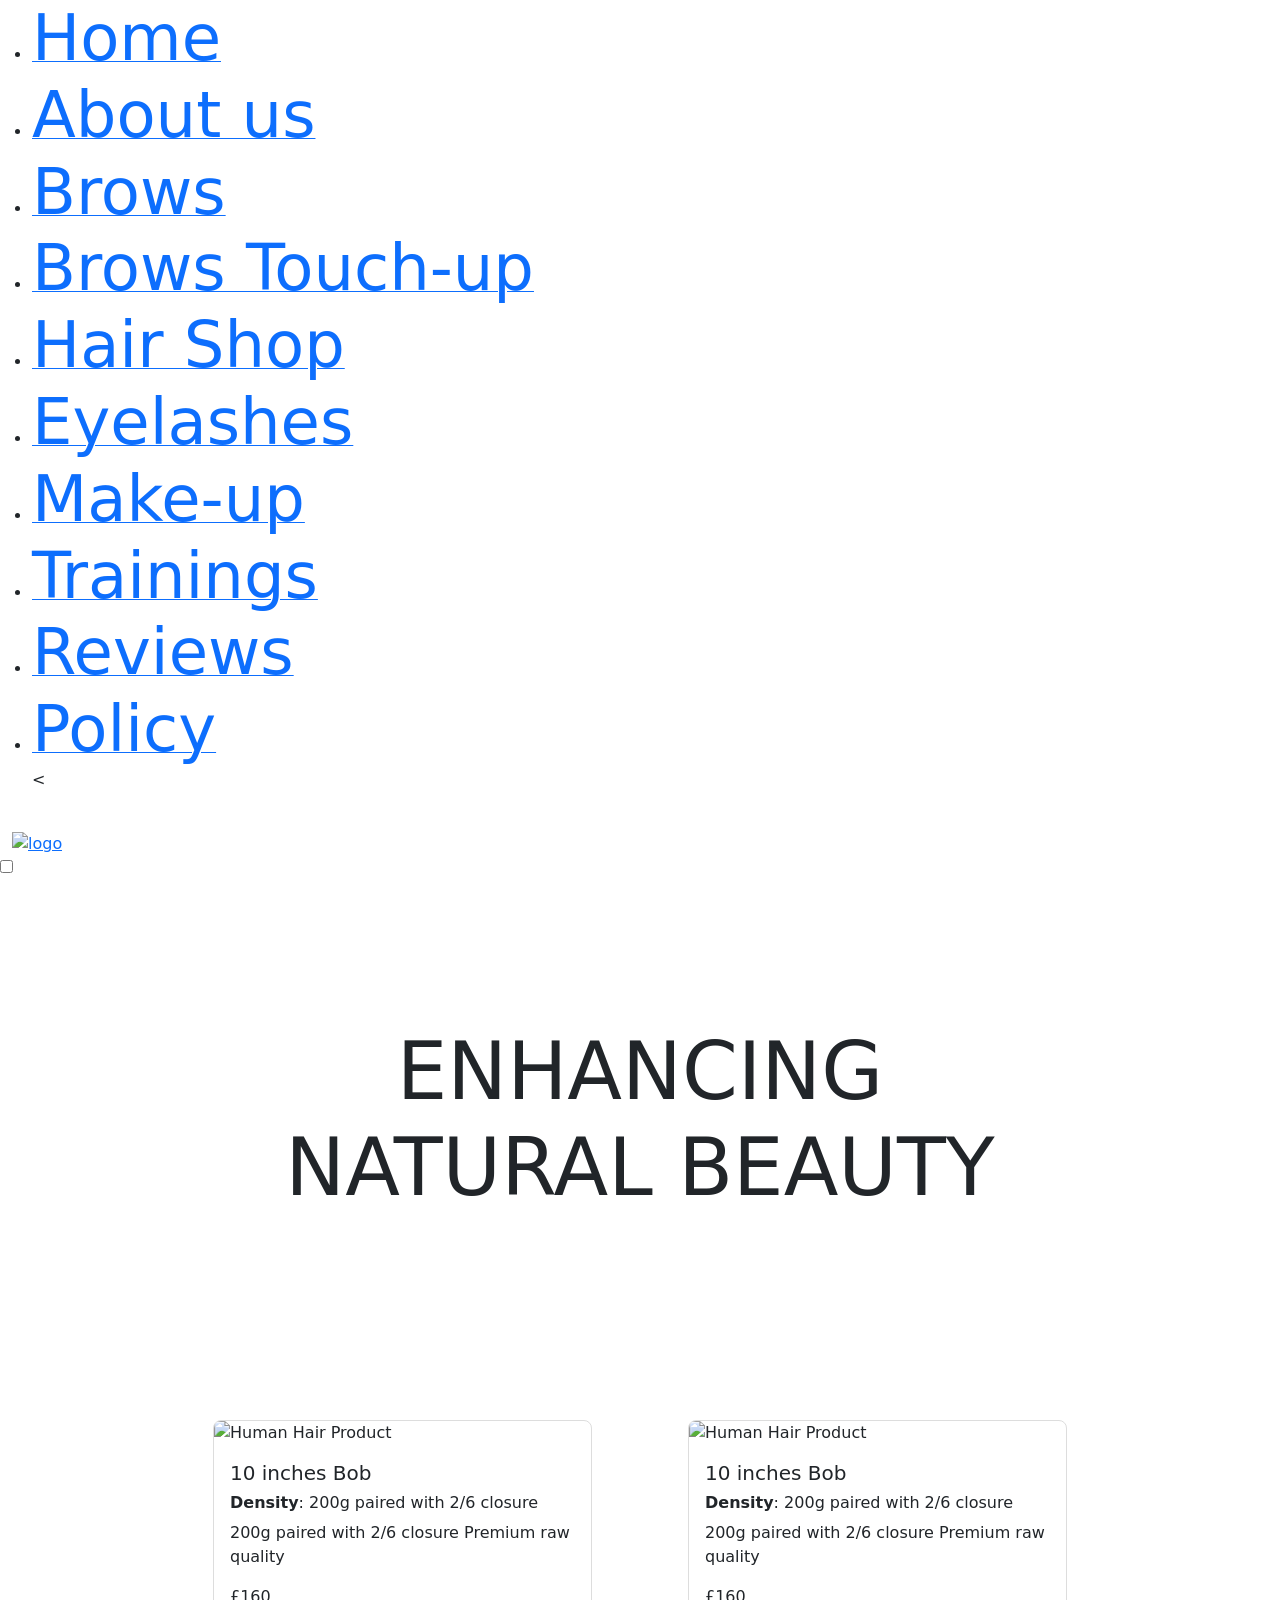
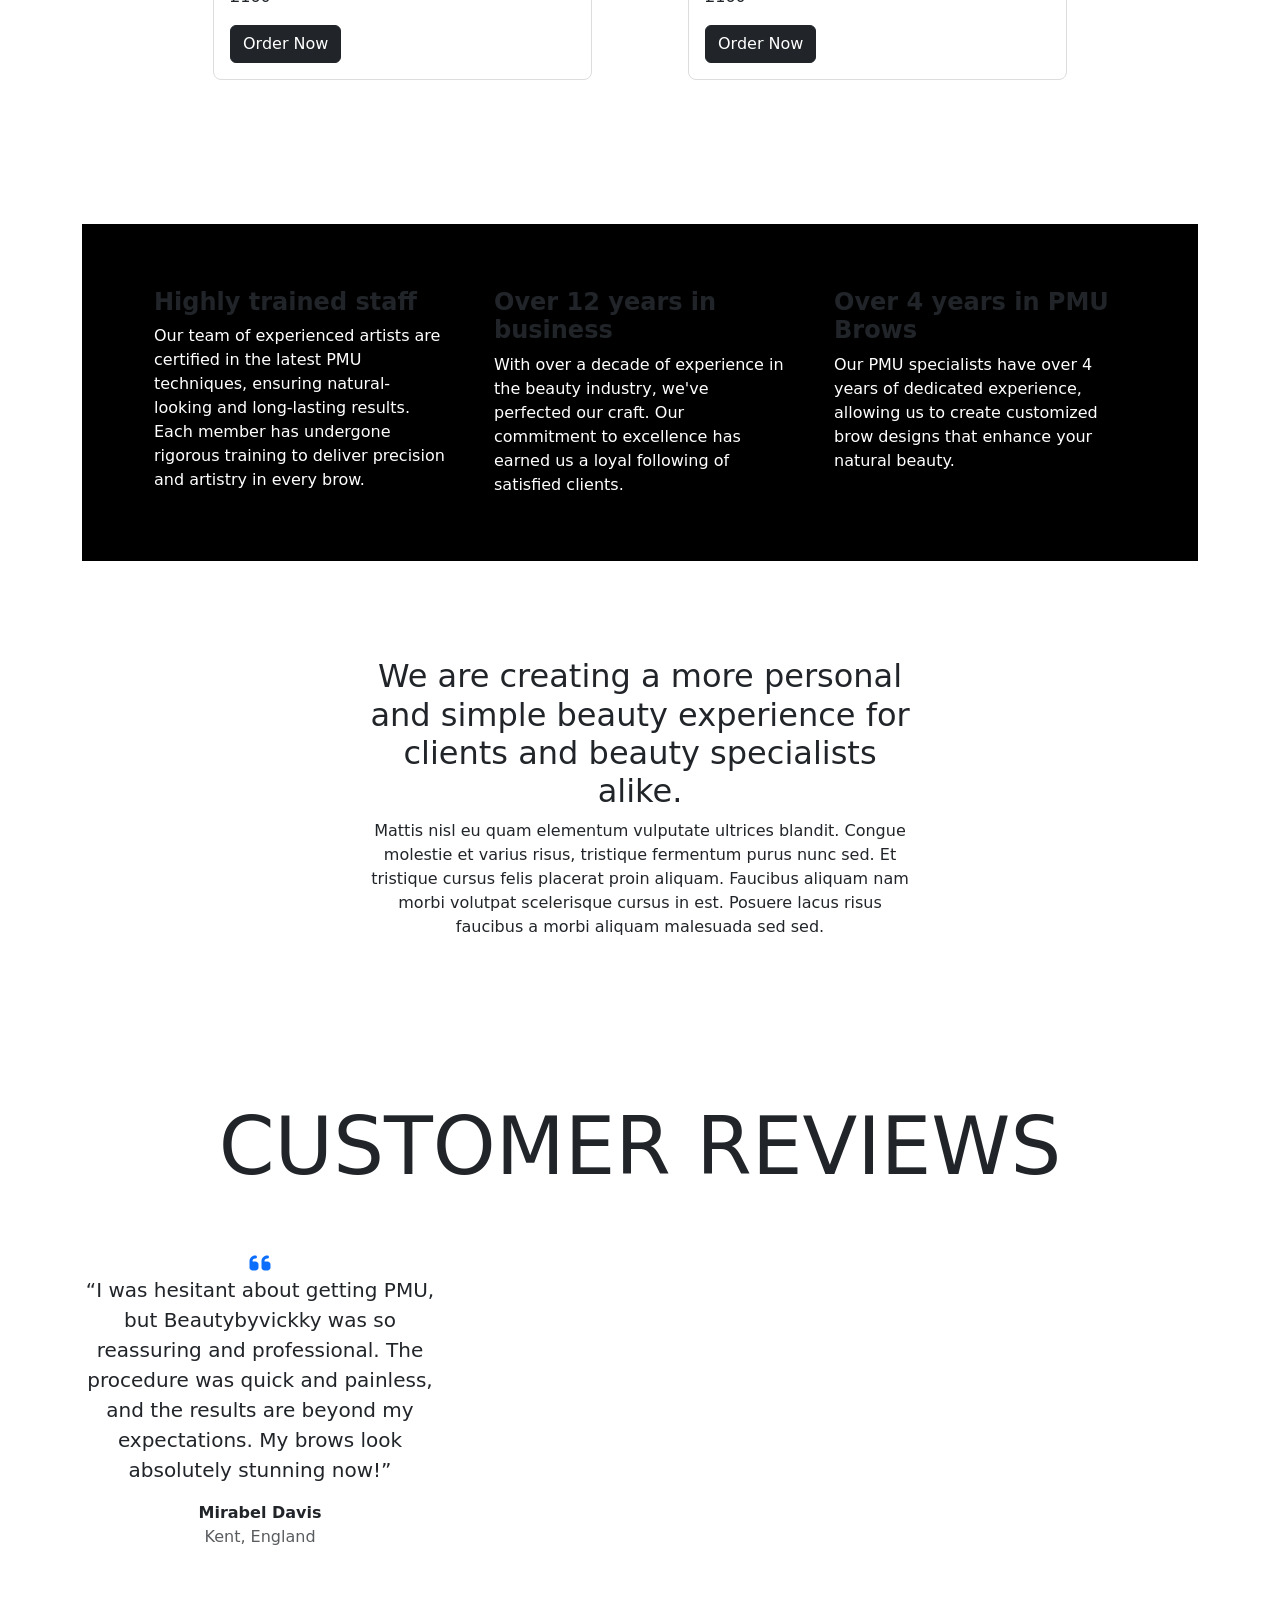
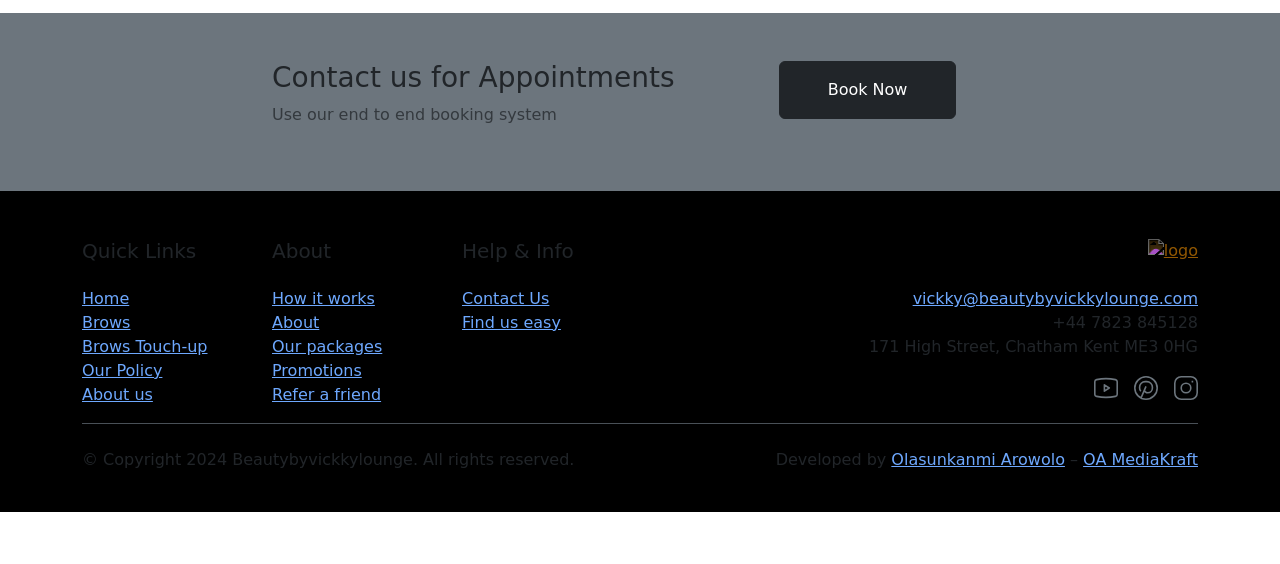
==== index.html @ 53af2d41 "Create index.html" ====
<!DOCTYPE html>
<html>

<head>
	<title>Beautybyvickky Lounge</title>
	<meta charset="utf-8">
	<meta http-equiv="X-UA-Compatible" content="IE=edge">
	<meta name="viewport" content="width=device-width, initial-scale=1.0">
	<meta name="format-detection" content="telephone=no">
	<meta name="apple-mobile-web-app-capable" content="yes">
	<meta name="author" content="author">
	<meta name="keywords" content="beauty, self-care, wellness, confidence">
	<meta name="description"
		content="At BeautyByVickkyLounge, we believe that beauty is not just about appearance, but also about confidence and self-esteem. We strive to create an environment that promotes self-care and wellness, where our clients can feel empowered and beautiful inside and out.">
	<link rel="icon" href="images/logo.png" type="image/png" sizes="100x100">
	<link href="https://cdn.jsdelivr.net/npm/bootstrap@5.3.1/dist/css/bootstrap.min.css" rel="stylesheet"
		integrity="sha384-4bw+/aepP/YC94hEpVNVgiZdgIC5+VKNBQNGCHeKRQN+PtmoHDEXuppvnDJzQIu9" crossorigin="anonymous">
	<link rel="stylesheet" type="text/css" href="css/vendor.css">
	<link rel="stylesheet" type="text/css" href="style.css">
	<link rel="preconnect" href="https://fonts.googleapis.com">
	<link rel="preconnect" href="https://fonts.gstatic.com" crossorigin>
	<link
		href="https://fonts.googleapis.com/css2?family=Cormorant+Garamond:ital,wght@0,300;0,400;0,700;1,300;1,400;1,700&family=Roboto:ital,wght@0,300;0,400;0,700;1,300;1,400;1,700&display=swap"
		rel="stylesheet">
</head>

<body>
	<svg xmlns="http://www.w3.org/2000/svg" style="display: none;">
		<defs>
			<symbol xmlns="http://www.w3.org/2000/svg" id="instagram" viewBox="0 0 15 15">
				<path fill="none" stroke="currentColor"
					d="M11 3.5h1M4.5.5h6a4 4 0 0 1 4 4v6a4 4 0 0 1-4 4h-6a4 4 0 0 1-4-4v-6a4 4 0 0 1 4-4Zm3 10a3 3 0 1 1 0-6a3 3 0 0 1 0 6Z" />
			</symbol>
			<symbol xmlns="http://www.w3.org/2000/svg" id="facebook" viewBox="0 0 15 15">
				<path fill="none" stroke="currentColor"
					d="M7.5 14.5a7 7 0 1 1 0-14a7 7 0 0 1 0 14Zm0 0v-8a2 2 0 0 1 2-2h.5m-5 4h5" />
			</symbol>
			<symbol xmlns="http://www.w3.org/2000/svg" id="twitter" viewBox="0 0 15 15">
				<path fill="currentColor"
					d="m14.478 1.5l.5-.033a.5.5 0 0 0-.871-.301l.371.334Zm-.498 2.959a.5.5 0 1 0-1 0h1Zm-6.49.082h-.5h.5Zm0 .959h.5h-.5Zm-6.99 7V12a.5.5 0 0 0-.278.916L.5 12.5Zm.998-11l.469-.175a.5.5 0 0 0-.916-.048l.447.223Zm3.994 9l.354.353a.5.5 0 0 0-.195-.827l-.159.474Zm7.224-8.027l-.37.336l.18.199l.265-.04l-.075-.495Zm1.264-.94c.051.778.003 1.25-.123 1.606c-.122.345-.336.629-.723 1l.692.722c.438-.42.776-.832.974-1.388c.193-.546.232-1.178.177-2.006l-.998.066Zm0 3.654V4.46h-1v.728h1Zm-6.99-.646V5.5h1v-.959h-1Zm0 .959V6h1v-.5h-1ZM10.525 1a3.539 3.539 0 0 0-3.537 3.541h1A2.539 2.539 0 0 1 10.526 2V1Zm2.454 4.187C12.98 9.503 9.487 13 5.18 13v1c4.86 0 8.8-3.946 8.8-8.813h-1ZM1.03 1.675C1.574 3.127 3.614 6 7.49 6V5C4.174 5 2.421 2.54 1.966 1.325l-.937.35Zm.021-.398C.004 3.373-.157 5.407.604 7.139c.759 1.727 2.392 3.055 4.73 3.835l.317-.948c-2.155-.72-3.518-1.892-4.132-3.29c-.612-1.393-.523-3.11.427-5.013l-.895-.446Zm4.087 8.87C4.536 10.75 2.726 12 .5 12v1c2.566 0 4.617-1.416 5.346-2.147l-.708-.706Zm7.949-8.009A3.445 3.445 0 0 0 10.526 1v1c.721 0 1.37.311 1.82.809l.74-.671Zm-.296.83a3.513 3.513 0 0 0 2.06-1.134l-.744-.668a2.514 2.514 0 0 1-1.466.813l.15.989ZM.222 12.916C1.863 14.01 3.583 14 5.18 14v-1c-1.63 0-3.048-.011-4.402-.916l-.556.832Z" />
			</symbol>
			<symbol xmlns="http://www.w3.org/2000/svg" id="pinterest" viewBox="0 0 15 15">
				<path fill="none" stroke="currentColor"
					d="m4.5 13.5l3-7m-3.236 3a2.989 2.989 0 0 1-.764-2V7A3.5 3.5 0 0 1 7 3.5h1A3.5 3.5 0 0 1 11.5 7v.5a3 3 0 0 1-3 3a2.081 2.081 0 0 1-1.974-1.423L6.5 9m1 5.5a7 7 0 1 1 0-14a7 7 0 0 1 0 14Z" />
			</symbol>
			<symbol xmlns="http://www.w3.org/2000/svg" id="youtube" viewBox="0 0 15 15">
				<path fill="currentColor"
					d="m1.61 12.738l-.104.489l.105-.489Zm11.78 0l.104.489l-.105-.489Zm0-10.476l.104-.489l-.105.489Zm-11.78 0l.106.489l-.105-.489ZM6.5 5.5l.277-.416A.5.5 0 0 0 6 5.5h.5Zm0 4H6a.5.5 0 0 0 .777.416L6.5 9.5Zm3-2l.277.416a.5.5 0 0 0 0-.832L9.5 7.5ZM0 3.636v7.728h1V3.636H0Zm15 7.728V3.636h-1v7.728h1ZM1.506 13.227c3.951.847 8.037.847 11.988 0l-.21-.978a27.605 27.605 0 0 1-11.568 0l-.21.978ZM13.494 1.773a28.606 28.606 0 0 0-11.988 0l.21.978a27.607 27.607 0 0 1 11.568 0l.21-.978ZM15 3.636c0-.898-.628-1.675-1.506-1.863l-.21.978c.418.09.716.458.716.885h1Zm-1 7.728a.905.905 0 0 1-.716.885l.21.978A1.905 1.905 0 0 0 15 11.364h-1Zm-14 0c0 .898.628 1.675 1.506 1.863l.21-.978A.905.905 0 0 1 1 11.364H0Zm1-7.728c0-.427.298-.796.716-.885l-.21-.978A1.905 1.905 0 0 0 0 3.636h1ZM6 5.5v4h1v-4H6Zm.777 4.416l3-2l-.554-.832l-3 2l.554.832Zm3-2.832l-3-2l-.554.832l3 2l.554-.832Z" />
			</symbol>
			<symbol xmlns="http://www.w3.org/2000/svg" id="dribble" viewBox="0 0 15 15">
				<path fill="none" stroke="currentColor" stroke-linecap="round" stroke-linejoin="round"
					d="M4.839 1.024c3.346 4.041 5.096 7.922 5.704 12.782M.533 6.82c5.985-.138 9.402-1.083 11.97-4.216M2.7 12.594c3.221-4.902 7.171-5.65 11.755-4.293M14.5 7.5a7 7 0 1 0-14 0a7 7 0 0 0 14 0Z" />
			</symbol>
			<symbol xmlns="http://www.w3.org/2000/svg" id="calendar" viewBox="0 0 24 24">
				<g fill="none" stroke="currentColor" stroke-linecap="round" stroke-linejoin="round" stroke-width="2">
					<rect width="20" height="18" x="2" y="4" rx="4" />
					<path d="M8 2v4m8-4v4M2 10h20" />
				</g>
			</symbol>
			<symbol xmlns="http://www.w3.org/2000/svg" id="shopping-bag" viewBox="0 0 24 24">
				<g fill="none" stroke="currentColor" stroke-linecap="round" stroke-linejoin="round" stroke-width="2">
					<path
						d="M3.977 9.84A2 2 0 0 1 5.971 8h12.058a2 2 0 0 1 1.994 1.84l.803 10A2 2 0 0 1 18.833 22H5.167a2 2 0 0 1-1.993-2.16l.803-10Z" />
					<path d="M16 11V6a4 4 0 0 0-4-4v0a4 4 0 0 0-4 4v5" />
				</g>
			</symbol>
			<symbol xmlns="http://www.w3.org/2000/svg" id="gift" viewBox="0 0 24 24">
				<g fill="none" stroke="currentColor" stroke-linecap="round" stroke-linejoin="round" stroke-width="2">
					<rect width="18" height="14" x="3" y="8" rx="2" />
					<path d="M12 5a3 3 0 1 0-3 3m6 0a3 3 0 1 0-3-3m0 0v17m9-7H3" />
				</g>
			</symbol>
			<symbol xmlns="http://www.w3.org/2000/svg" id="arrow-cycle" viewBox="0 0 24 24">
				<g fill="none" stroke="currentColor" stroke-linecap="round" stroke-linejoin="round" stroke-width="2">
					<path
						d="M22 12c0 6-4.39 10-9.806 10C7.792 22 4.24 19.665 3 16m-1-4C2 6 6.39 2 11.806 2C16.209 2 19.76 4.335 21 8" />
					<path d="m7 17l-4-1l-1 4M17 7l4 1l1-4" />
				</g>
			</symbol>
			<symbol xmlns="http://www.w3.org/2000/svg" id="link" viewBox="0 0 24 24">
				<path fill="currentColor"
					d="M12 19a1 1 0 1 0-1-1a1 1 0 0 0 1 1Zm5 0a1 1 0 1 0-1-1a1 1 0 0 0 1 1Zm0-4a1 1 0 1 0-1-1a1 1 0 0 0 1 1Zm-5 0a1 1 0 1 0-1-1a1 1 0 0 0 1 1Zm7-12h-1V2a1 1 0 0 0-2 0v1H8V2a1 1 0 0 0-2 0v1H5a3 3 0 0 0-3 3v14a3 3 0 0 0 3 3h14a3 3 0 0 0 3-3V6a3 3 0 0 0-3-3Zm1 17a1 1 0 0 1-1 1H5a1 1 0 0 1-1-1v-9h16Zm0-11H4V6a1 1 0 0 1 1-1h1v1a1 1 0 0 0 2 0V5h8v1a1 1 0 0 0 2 0V5h1a1 1 0 0 1 1 1ZM7 15a1 1 0 1 0-1-1a1 1 0 0 0 1 1Zm0 4a1 1 0 1 0-1-1a1 1 0 0 0 1 1Z" />
			</symbol>
			<symbol xmlns="http://www.w3.org/2000/svg" id="arrow-left" viewBox="0 0 24 24">
				<path fill="currentColor"
					d="M17 11H9.41l3.3-3.29a1 1 0 1 0-1.42-1.42l-5 5a1 1 0 0 0-.21.33a1 1 0 0 0 0 .76a1 1 0 0 0 .21.33l5 5a1 1 0 0 0 1.42 0a1 1 0 0 0 0-1.42L9.41 13H17a1 1 0 0 0 0-2Z" />
			</symbol>
			<symbol xmlns="http://www.w3.org/2000/svg" id="arrow-right" viewBox="0 0 24 24">
				<path fill="currentColor"
					d="M17.92 11.62a1 1 0 0 0-.21-.33l-5-5a1 1 0 0 0-1.42 1.42l3.3 3.29H7a1 1 0 0 0 0 2h7.59l-3.3 3.29a1 1 0 0 0 0 1.42a1 1 0 0 0 1.42 0l5-5a1 1 0 0 0 .21-.33a1 1 0 0 0 0-.76Z" />
			</symbol>
			<symbol xmlns="http://www.w3.org/2000/svg" id="play" viewBox="0 0 24 24">
				<g fill="none" fill-rule="evenodd">
					<path
						d="M24 0v24H0V0h24ZM12.593 23.258l-.011.002l-.071.035l-.02.004l-.014-.004l-.071-.035c-.01-.004-.019-.001-.024.005l-.004.01l-.017.428l.005.02l.01.013l.104.074l.015.004l.012-.004l.104-.074l.012-.016l.004-.017l-.017-.427c-.002-.01-.009-.017-.017-.018Zm.265-.113l-.013.002l-.185.093l-.01.01l-.003.011l.018.43l.005.012l.008.007l.201.093c.012.004.023 0 .029-.008l.004-.014l-.034-.614c-.003-.012-.01-.02-.02-.022Zm-.715.002a.023.023 0 0 0-.027.006l-.006.014l-.034.614c0 .012.007.02.017.024l.015-.002l.201-.093l.01-.008l.004-.011l.017-.43l-.003-.012l-.01-.01l-.184-.092Z" />
					<path fill="currentColor"
						d="M5.669 4.76a1.469 1.469 0 0 1 2.04-1.177c1.062.454 3.442 1.533 6.462 3.276c3.021 1.744 5.146 3.267 6.069 3.958c.788.591.79 1.763.001 2.356c-.914.687-3.013 2.19-6.07 3.956c-3.06 1.766-5.412 2.832-6.464 3.28c-.906.387-1.92-.2-2.038-1.177c-.138-1.142-.396-3.735-.396-7.237c0-3.5.257-6.092.396-7.235Z" />
				</g>
			</symbol>
			<symbol xmlns="http://www.w3.org/2000/svg" id="category" viewBox="0 0 24 24">
				<path fill="currentColor"
					d="M19 5.5h-6.28l-.32-1a3 3 0 0 0-2.84-2H5a3 3 0 0 0-3 3v13a3 3 0 0 0 3 3h14a3 3 0 0 0 3-3v-10a3 3 0 0 0-3-3Zm1 13a1 1 0 0 1-1 1H5a1 1 0 0 1-1-1v-13a1 1 0 0 1 1-1h4.56a1 1 0 0 1 .95.68l.54 1.64a1 1 0 0 0 .95.68h7a1 1 0 0 1 1 1Z" />
			</symbol>
			<symbol xmlns="http://www.w3.org/2000/svg" id="calendar" viewBox="0 0 24 24">
				<path fill="currentColor"
					d="M19 4h-2V3a1 1 0 0 0-2 0v1H9V3a1 1 0 0 0-2 0v1H5a3 3 0 0 0-3 3v12a3 3 0 0 0 3 3h14a3 3 0 0 0 3-3V7a3 3 0 0 0-3-3Zm1 15a1 1 0 0 1-1 1H5a1 1 0 0 1-1-1v-7h16Zm0-9H4V7a1 1 0 0 1 1-1h2v1a1 1 0 0 0 2 0V6h6v1a1 1 0 0 0 2 0V6h2a1 1 0 0 1 1 1Z" />
			</symbol>
			<symbol xmlns="http://www.w3.org/2000/svg" id="heart" viewBox="0 0 24 24">
				<path fill="currentColor"
					d="M20.16 4.61A6.27 6.27 0 0 0 12 4a6.27 6.27 0 0 0-8.16 9.48l7.45 7.45a1 1 0 0 0 1.42 0l7.45-7.45a6.27 6.27 0 0 0 0-8.87Zm-1.41 7.46L12 18.81l-6.75-6.74a4.28 4.28 0 0 1 3-7.3a4.25 4.25 0 0 1 3 1.25a1 1 0 0 0 1.42 0a4.27 4.27 0 0 1 6 6.05Z" />
			</symbol>
			<symbol xmlns="http://www.w3.org/2000/svg" id="plus" viewBox="0 0 24 24">
				<path fill="currentColor"
					d="M19 11h-6V5a1 1 0 0 0-2 0v6H5a1 1 0 0 0 0 2h6v6a1 1 0 0 0 2 0v-6h6a1 1 0 0 0 0-2Z" />
			</symbol>
			<symbol xmlns="http://www.w3.org/2000/svg" id="minus" viewBox="0 0 24 24">
				<path fill="currentColor" d="M19 11H5a1 1 0 0 0 0 2h14a1 1 0 0 0 0-2Z" />
			</symbol>
			<symbol xmlns="http://www.w3.org/2000/svg" id="cart" viewBox="0 0 24 24">
				<path fill="currentColor"
					d="M8.5 19a1.5 1.5 0 1 0 1.5 1.5A1.5 1.5 0 0 0 8.5 19ZM19 16H7a1 1 0 0 1 0-2h8.491a3.013 3.013 0 0 0 2.885-2.176l1.585-5.55A1 1 0 0 0 19 5H6.74a3.007 3.007 0 0 0-2.82-2H3a1 1 0 0 0 0 2h.921a1.005 1.005 0 0 1 .962.725l.155.545v.005l1.641 5.742A3 3 0 0 0 7 18h12a1 1 0 0 0 0-2Zm-1.326-9l-1.22 4.274a1.005 1.005 0 0 1-.963.726H8.754l-.255-.892L7.326 7ZM16.5 19a1.5 1.5 0 1 0 1.5 1.5a1.5 1.5 0 0 0-1.5-1.5Z" />
			</symbol>
			<symbol xmlns="http://www.w3.org/2000/svg" id="check" viewBox="0 0 24 24">
				<path fill="currentColor"
					d="M18.71 7.21a1 1 0 0 0-1.42 0l-7.45 7.46l-3.13-3.14A1 1 0 1 0 5.29 13l3.84 3.84a1 1 0 0 0 1.42 0l8.16-8.16a1 1 0 0 0 0-1.47Z" />
			</symbol>
			<symbol xmlns="http://www.w3.org/2000/svg" id="trash" viewBox="0 0 24 24">
				<path fill="currentColor"
					d="M10 18a1 1 0 0 0 1-1v-6a1 1 0 0 0-2 0v6a1 1 0 0 0 1 1ZM20 6h-4V5a3 3 0 0 0-3-3h-2a3 3 0 0 0-3 3v1H4a1 1 0 0 0 0 2h1v11a3 3 0 0 0 3 3h8a3 3 0 0 0 3-3V8h1a1 1 0 0 0 0-2ZM10 5a1 1 0 0 1 1-1h2a1 1 0 0 1 1 1v1h-4Zm7 14a1 1 0 0 1-1 1H8a1 1 0 0 1-1-1V8h10Zm-3-1a1 1 0 0 0 1-1v-6a1 1 0 0 0-2 0v6a1 1 0 0 0 1 1Z" />
			</symbol>
			<symbol xmlns="http://www.w3.org/2000/svg" id="star-outline" viewBox="0 0 15 15">
				<path fill="none" stroke="currentColor" stroke-linecap="round" stroke-linejoin="round"
					d="M7.5 9.804L5.337 11l.413-2.533L4 6.674l2.418-.37L7.5 4l1.082 2.304l2.418.37l-1.75 1.793L9.663 11L7.5 9.804Z" />
			</symbol>
			<symbol xmlns="http://www.w3.org/2000/svg" id="star-solid" viewBox="0 0 15 15">
				<path fill="currentColor"
					d="M7.953 3.788a.5.5 0 0 0-.906 0L6.08 5.85l-2.154.33a.5.5 0 0 0-.283.843l1.574 1.613l-.373 2.284a.5.5 0 0 0 .736.518l1.92-1.063l1.921 1.063a.5.5 0 0 0 .736-.519l-.373-2.283l1.574-1.613a.5.5 0 0 0-.283-.844L8.921 5.85l-.968-2.062Z" />
			</symbol>
			<symbol xmlns="http://www.w3.org/2000/svg" id="search" viewBox="0 0 24 24">
				<path fill="currentColor"
					d="M21.71 20.29L18 16.61A9 9 0 1 0 16.61 18l3.68 3.68a1 1 0 0 0 1.42 0a1 1 0 0 0 0-1.39ZM11 18a7 7 0 1 1 7-7a7 7 0 0 1-7 7Z" />
			</symbol>
			<symbol xmlns="http://www.w3.org/2000/svg" id="user" viewBox="0 0 24 24">
				<path fill="currentColor"
					d="M15.71 12.71a6 6 0 1 0-7.42 0a10 10 0 0 0-6.22 8.18a1 1 0 0 0 2 .22a8 8 0 0 1 15.9 0a1 1 0 0 0 1 .89h.11a1 1 0 0 0 .88-1.1a10 10 0 0 0-6.25-8.19ZM12 12a4 4 0 1 1 4-4a4 4 0 0 1-4 4Z" />
			</symbol>
			<symbol xmlns="http://www.w3.org/2000/svg" id="close" viewBox="0 0 15 15">
				<path fill="currentColor"
					d="M7.953 3.788a.5.5 0 0 0-.906 0L6.08 5.85l-2.154.33a.5.5 0 0 0-.283.843l1.574 1.613l-.373 2.284a.5.5 0 0 0 .736.518l1.92-1.063l1.921 1.063a.5.5 0 0 0 .736-.519l-.373-2.283l1.574-1.613a.5.5 0 0 0-.283-.844L8.921 5.85l-.968-2.062Z" />
			</symbol>
			<symbol xmlns="http://www.w3.org/2000/svg" id="quote" viewBox="0 0 448 512">
				<path fill="currentColor"
					d="M0 216C0 149.7 53.7 96 120 96h8c17.7 0 32 14.3 32 32s-14.3 32-32 32h-8c-30.9 0-56 25.1-56 56v8h64c35.3 0 64 28.7 64 64v64c0 35.3-28.7 64-64 64H64c-35.3 0-64-28.7-64-64V216zm256 0c0-66.3 53.7-120 120-120h8c17.7 0 32 14.3 32 32s-14.3 32-32 32h-8c-30.9 0-56 25.1-56 56v8h64c35.3 0 64 28.7 64 64v64c0 35.3-28.7 64-64 64h-64c-35.3 0-64-28.7-64-64V216z" />
			</symbol>
		</defs>
	</svg>
	<div class="nav nav-overlay">
		<div class="nav__content">
			<ul class="nav__list">
				<li class="nav__list-item active-nav"><a href="/index.html" class="hover-target"><span
							class="display-3">Home</span></a></li>
				<li class="nav__list-item active-nav"><a href="/about-us.html" class="hover-target"><span
							class="display-3">About us</span></a></li>
				<li class="nav__list-item active-nav"><a href="/brows.html" class="hover-target"><span
							class="display-3">Brows</span></a></li>
				<li class="nav__list-item active-nav"><a href="/brows-touch-up.html" class="hover-target"><span
							class="display-3">Brows Touch-up</span></a></li>
				<li class="nav__list-item active-nav"><a href="/hairshop.html" class="hover-target"><span
							class="display-3">Hair Shop</span></a></li>
				<li class="nav__list-item active-nav"><a href="/eyelashes.html" class="hover-target"><span
							class="display-3">Eyelashes</span></a></li>
				<li class="nav__list-item active-nav"><a href="/make-up.html" class="hover-target"><span
							class="display-3">Make-up</span></a></li>
				<li class="nav__list-item active-nav"><a href="/trainings.html" class="hover-target"><span
							class="display-3">Trainings</span></a></li>
				<!-- <li class="nav__list-item active-nav"><a href="/services.html" class="hover-target"><span
							class="display-3">Services</span></a></li> -->
				<li class="nav__list-item active-nav"><a href="/reviews.html" class="hover-target"><span
							class="display-3">Reviews</span></a></li>
				<li class="nav__list-item active-nav"><a href="/policy.html" class="hover-target"><span
							class="display-3">Policy</span></a></li>
				< </ul>
		</div>
		<script>
			if (window.location.pathname.endsWith('/trainings')) {
				window.location.href = window.location.href + '.html';
			}
		</script>
	</div>
	<header id="header" class="mt-4">
		<div class="container-fluid">
			<a href="index.html" class="logo">
				<img src="images/logo.png" alt="logo" style="width:100px; height:auto;">
			</a>
		</div>
		<nav id="navbar">
			<input id="menu-toggle" type="checkbox" />
			<label class="menu-btn" for="menu-toggle">
				<span></span>
			</label>
		</nav>
	</header>
	<section id="home" class="py-1 my-1 py-md-5 my-md-5"">
		<div class=" container">
		<div class="text-center ">
			<div class="text-content mt-5" data-aos="fade-in">
				<h1 class="display-1 text-uppercase">Enhancing <br> Natural Beauty</h1>
				<!-- <a href="#welcome" class="btn btn-dark px-5 py-3">Read more</a> -->
			</div>
		</div>
		</div>
	</section>
	<section id="home" class="py-1 my-1 py-md-1 my-md-5"">
		<div class=" container justify-content-center align-items-center">
		<div class="col-md-4">
		</div>
		<!-- Product 1 -->
		
		</div>
		<div class="container mt-5">
			<div class="row justify-content-center">
				<div class="col-md-5 p-5">
					<div class="card product-card">
						<img src="/images/hair/10-inch Bob.jpg" class="card-img-top product-image" alt="Human Hair Product">
						<div class="card-body">
							<h5 class="card-title-main">10 inches Bob</h5>
							<h6 class="card-title"> <b>Density</b>: 200g paired with 2/6 closure
							</h6>
							<p class="card-text">
								200g paired with 2/6 closure
								Premium raw quality
							</p>
							<p class="card-text font-weight-bold">£160</p>
							<a href="https://www.paypal.com/ncp/payment/Y8FQ5K5GVKB8J" class="btn btn-dark btn-block">Order Now</a>
						</div>
					</div>
				</div>
				<div class="col-md-5 p-5">
					<div class="card product-card">
						<img src="/images/hair/10-inch Bob.jpg" class="card-img-top product-image" alt="Human Hair Product">
						<div class="card-body">
							<h5 class="card-title-main">10 inches Bob</h5>
							<h6 class="card-title"> <b>Density</b>: 200g paired with 2/6 closure
							</h6>
							<p class="card-text">
								200g paired with 2/6 closure
								Premium raw quality
							</p>
							<p class="card-text font-weight-bold">£160</p>
							<a href="https://www.paypal.com/ncp/payment/Y8FQ5K5GVKB8J" class="btn btn-dark btn-block">Order Now</a>
						</div>
					</div>
				</div>
			</div>
		</div>
		<style>
			
			.product-card {
				font-family: system-ui, -apple-system, BlinkMacSystemFont, 'Segoe UI', Roboto, Oxygen, Ubuntu, Cantarell, 'Open Sans', 'Helvetica Neue', sans-serif;
				border: 1px solid #ddd;
				border-radius: 8px;
				overflow: hidden;
				transition: transform 0.3s ease;
			}

			.product-card:hover {
				transform: translateY(-5px);
				box-shadow: 0 4px 8px rgba(0, 0, 0, 0.1);
			}

			.product-image {
				width: 100%;
				height: 100%;
				object-fit: cover;
			}

			/* Responsive adjustments */
			@media (max-width: 768px) {

			.product-card {
				padding: 15px;
			}
            .product-image {
				width: 100%;
				height: 100%;
				object-fit: cover;            }
        }

		@media (max-width: 990px) {
            .product-image {
				width: 100%;
				height: 100%;
				object-fit: cover; 
			            }

			.card-title-main {
				font-size: 16px;
				font-style: bold;
			}
			.card-title {
				font-size: 10px;
			}
			.card-body {
				font-size: 10px;
			}
        }
      

        @media (max-width: 476px) {
            .product-image {
				width: 100%;
				height: 100%;
				object-fit: cover;             }
        }
        @media (max-width: 367px) {
            .product-image {
				width: 100%;
				height: 100%;
				object-fit: cover; 
			            }

			.card-title-main {
				font-size: 16px;
				font-style: bold;
			}
			.card-title {
				font-size: 10px;
			}
			.card-body {
				font-size: 10px;
			}
			.btn-block {
				font-size: smaller;
			}
        }
      
		</style>



		<section id="experience" class="py-1 my-1 py-md-5 my-md-5" data-bs-theme="dark">
			<div class="container">
				<div
					class="row row-cols-1 rowhth-cols-sm-2 row-cols-md-3 row-cols-lg-3 g-5 m-2 m-md-0 p-2 p-md-5 bg-black">
					<div class="col m-0">
						<div class="mt-3">
							<h4 class="fw-bold mb-2">Highly trained staff</h4>
							<p class="text-white">Our team of experienced artists are certified in the latest PMU
								techniques, ensuring natural-looking and long-lasting results. Each member has undergone
								rigorous training to deliver precision and artistry in every brow. </p>
						</div>
					</div>
					<div class="col m-0">
						<div class="mt-3">
							<h4 class="fw-bold mb-2">Over 12 years in business</h4>
							<p class="text-white">With over a decade of experience in the beauty industry, we've
								perfected our craft. Our commitment to excellence has earned us a loyal following of
								satisfied clients.
							</p>
						</div>
					</div>
					<div class="col m-0">
						<div class="mt-3">
							<h4 class="fw-bold mb-2">Over 4 years in PMU Brows</h4>
							<p class="text-white">Our PMU specialists have over 4 years of dedicated experience,
								allowing us to create customized brow designs that enhance your natural beauty.
							</p>
						</div>
					</div>
				</div>
			</div>
			</div>
		</section>
		<section id="welcome" class="welcome my-2 my-md-5">
			<div class="container">
				<div class="row">
					<div class="col-md-6 offset-md-3 text-center">
						<h2>We are creating a more personal and simple beauty experience for clients and beauty
							specialists
							alike.</h2>
						<p>Mattis nisl eu quam elementum vulputate ultrices blandit. Congue molestie et varius risus,
							tristique fermentum purus nunc sed. Et tristique cursus felis placerat proin aliquam.
							Faucibus
							aliquam nam morbi volutpat scelerisque cursus in est. Posuere lacus risus faucibus a morbi
							aliquam malesuada sed sed.</p>
					</div>
				</div>
			</div>
		</section>
		<section class="testimonials py-5">
			<div class="container">
				<div class="row">
					<div class="section-header text-center my-5">
						<h3 class="display-1 text-uppercase">Customer Reviews</h3>
					</div>
				</div>
				<div class="row">
					<div class="col-md-4">
						<div class="testimonial-item" style="text-align: center;">
							<blockquote>
								<svg class="text-primary" width="24" height="24" viewBox="0 0 24 24">
									<use xlink:href="#quote"></use>
								</svg>
								<p class="fs-5">“I was hesitant about getting PMU, but Beautybyvickky was so reassuring
									and professional. The procedure was quick and painless, and the results are beyond
									my expectations. My brows look absolutely stunning now!”</p>
								<div class="review-title"><strong>Mirabel Davis</strong></div>
								<div class="review-desc text-muted"> Kent, England</div>
							</blockquote>
						</div>
					</div>
				</div>
			</div>
		</section>
		<section class="bg-secondary py-5">
			<div class="container">
				<div class="row">
					<div class="col-md-8 offset-md-2">
						<div class="row">
							<div class="col-md-8">
								<h3>Contact us for Appointments</h3>
								<p class="text-muted">Use our end to end booking system</p>
							</div>
							<div class="col-md-4">
								<a href="https://beautybyvickkylounge.com/services.html"
									class="btn btn-dark px-5 py-3">Book Now</a>
							</div>
						</div>
					</div>
				</div>
			</div>
		</section>
		<footer id="footer" class="bg-black pt-5" data-bs-theme="dark">
			<div class="container">
				<div class="row">
					<div class="col-6 col-md-2">
						<div class="footer-menu">
							<h5 class="widget-title mb-4">Quick Links</h5>
							<ul class="menu-list list-unstyled fs-6">
								<li class="menu-item">
									<a href="index.html" class="item-anchor">Home</a>
								</li>
								<li class="menu-item">
									<a href="/brows.html" class="item-anchor">Brows</a>
								</li>
								<li class="menu-item">
									<a href="/brows-touch-up.html" class="item-anchor">Brows Touch-up</a>
								</li>
								</li>
								<li class="menu-item">
									<a href="policy.html" class="item-anchor">Our Policy</a>
								</li>
								<li class="menu-item">
									<a href="about-us.html" class="item-anchor">About us</a>
								</li>
							</ul>
						</div>
					</div>
					<div class="col-6 col-md-2">
						<div class="footer-menu">
							<h5 class="widget-title mb-4">About</h5>
							<ul class="menu-list list-unstyled fs-6">
								<li class="menu-item">
									<a href="index.html" class="item-anchor">How it works</a>
								</li>
								<li class="menu-item">
									<a href="shop-four-column-wide.html" class="item-anchor">About</a>
								</li>
								<li class="menu-item">
									<a href="blog.html" class="item-anchor">Our packages</a>
								</li>
								<li class="menu-item">
									<a href="styles.html" class="item-anchor">Promotions</a>
								</li>
								<li class="menu-item">
									<a href="#" class="item-anchor">Refer a friend</a>
								</li>
							</ul>
						</div>
					</div>
					<div class="col-6 col-md-2">
						<div class="footer-menu">
							<h5 class="widget-title mb-4">Help & Info</h5>
							<ul class="menu-list list-unstyled fs-6">
								<!-- <li class="menu-item">
										<a href="#" class="item-anchor">Track Your Order</a>
									</li>
									<li class="menu-item">
										<a href="#" class="item-anchor">Returns + Exchanges</a>
									</li>
									<li class="menu-item">
										<a href="#" class="item-anchor">Shipping + Delivery</a>
									</li> -->
								<li class="menu-item">
									<a href="#" class="item-anchor">Contact Us</a>
								</li>
								<li class="menu-item">
									<a href="#" class="item-anchor">Find us easy</a>
								</li>
							</ul>
						</div>
					</div>
					<div class="col-md-4 offset-md-2 text-start text-md-end">
						<div class="mb-4">
							<a href="index.html">
								<img src="images/logo.png" alt="logo" style="width: 40%;filter: invert(100%);">
							</a>
						</div>
						<ul class="list-unstyled">
							<li><a href="mailto:vickky@beautybyvickkylounge.com">vickky@beautybyvickkylounge.com</a>
							</li>
							<li>+44 7823 845128</li>
							<li>171 High Street, Chatham
								Kent ME3 0HG</li>
						</ul>
						<div class="social-links">
							<ul
								class="list-unstyled d-flex justify-content-start justify-content-md-end flex-wrap gap-3">
								<!-- <li>
										<a href="#" class="text-secondary">
											<svg width="24" height="24" viewBox="0 0 24 24">
												<use xlink:href="#facebook"></use>
											</svg>
										</a>
									</li> -->
								<!-- <li>
										<a href="#" class="text-secondary">
											<svg width="24" height="24" viewBox="0 0 24 24">
												<use xlink:href="#twitter"></use>
											</svg>
										</a>
									</li> -->
								<li>
									<a href="https://www.youtube.com/@beautybyvickky_lounge" class="text-secondary">
										<svg width="24" height="24" viewBox="0 0 24 24">
											<use xlink:href="#youtube"></use>
										</svg>
									</a>
								</li>
								<li>
									<a href="https://www.tiktok.com/@beautybyvickky_lounge1" class="text-secondary">
										<svg width="24" height="24" viewBox="0 0 24 24">
											<use xlink:href="#pinterest"></use>
										</svg>
									</a>
								</li>
								<li>
									<a href="https://www.instagram.com/beautybyvickky_lounge" class="text-secondary">
										<svg width="24" height="24" viewBox="0 0 24 24">
											<use xlink:href="#instagram"></use>
										</svg>
									</a>
								</li>
							</ul>
						</div>
					</div>
				</div>
				<div class="border-top py-4">
					<div class="row">
						<div class="col-md-6">
							<p>© Copyright 2024 Beautybyvickkylounge. All rights reserved.</p>
						</div>
						<div class="col-md-6 text-start text-md-end">
							<p> Developed by
								<a href="https://tech.olaarowolo.com" target="_blank">Olasunkanmi Arowolo</a> –
								<a href="https://oamediakraft.com" target="_blank" class="oamedia">OA MediaKraft</a>
								<br>
								<span>
									<a href="https://github.com/olaarowolo" target="_blank">
										<iconify-icon icon="mdi:github" class="oa-links"></iconify-icon>
									</a>
									<a href="https://www.olaarowolo.com" target="_blank">
										<iconify-icon icon="lineicons:website" class="oa-links">
										</iconify-icon>
									</a>
									<a href="https://www.linkedin.com/in/olasunkanmi-arowolo-5619a165/" target="_blank">
										<iconify-icon icon="line-md:linkedin" class="oa-links">
										</iconify-icon>
									</a>
									<a href="tel:07487397751">
										<iconify-icon icon="quill:phone" class="oa-links"></iconify-icon>
									</a>
								</span>
								<p>
						</div>
					</div>
				</div>
			</div>
		</footer>
		<!-- <script
		src="https://www.paypal.com/sdk/js?client-id=BAANHL18PhYrDN8-pM52BN7qNsB8ivvU14ydWLnn1zcAEtGU6M8XJ6zL16RRQcvE1jbn60HmjMjf66L_rk&components=hosted-buttons&disable-funding=venmo&currency=GBP">
	</script>
	<div id="paypal-container-3HU76JG6VQR76"></div>
	<script>
		paypal.HostedButtons({
			hostedButtonId: "3HU76JG6VQR76",
		}).render("#paypal-container-3HU76JG6VQR76")
	</script> -->
		<script src="js/jquery-1.11.0.min.js"></script>
		<script src="https://cdn.jsdelivr.net/npm/bootstrap@5.3.1/dist/js/bootstrap.bundle.min.js"
			integrity="sha384-HwwvtgBNo3bZJJLYd8oVXjrBZt8cqVSpeBNS5n7C8IVInixGAoxmnlMuBnhbgrkm" crossorigin="anonymous">
		</script>
		<script type="text/javascript" src="js/plugins.js"></script>
		<script type="text/javascript" src="js/script.js"></script>
</body>

</html>
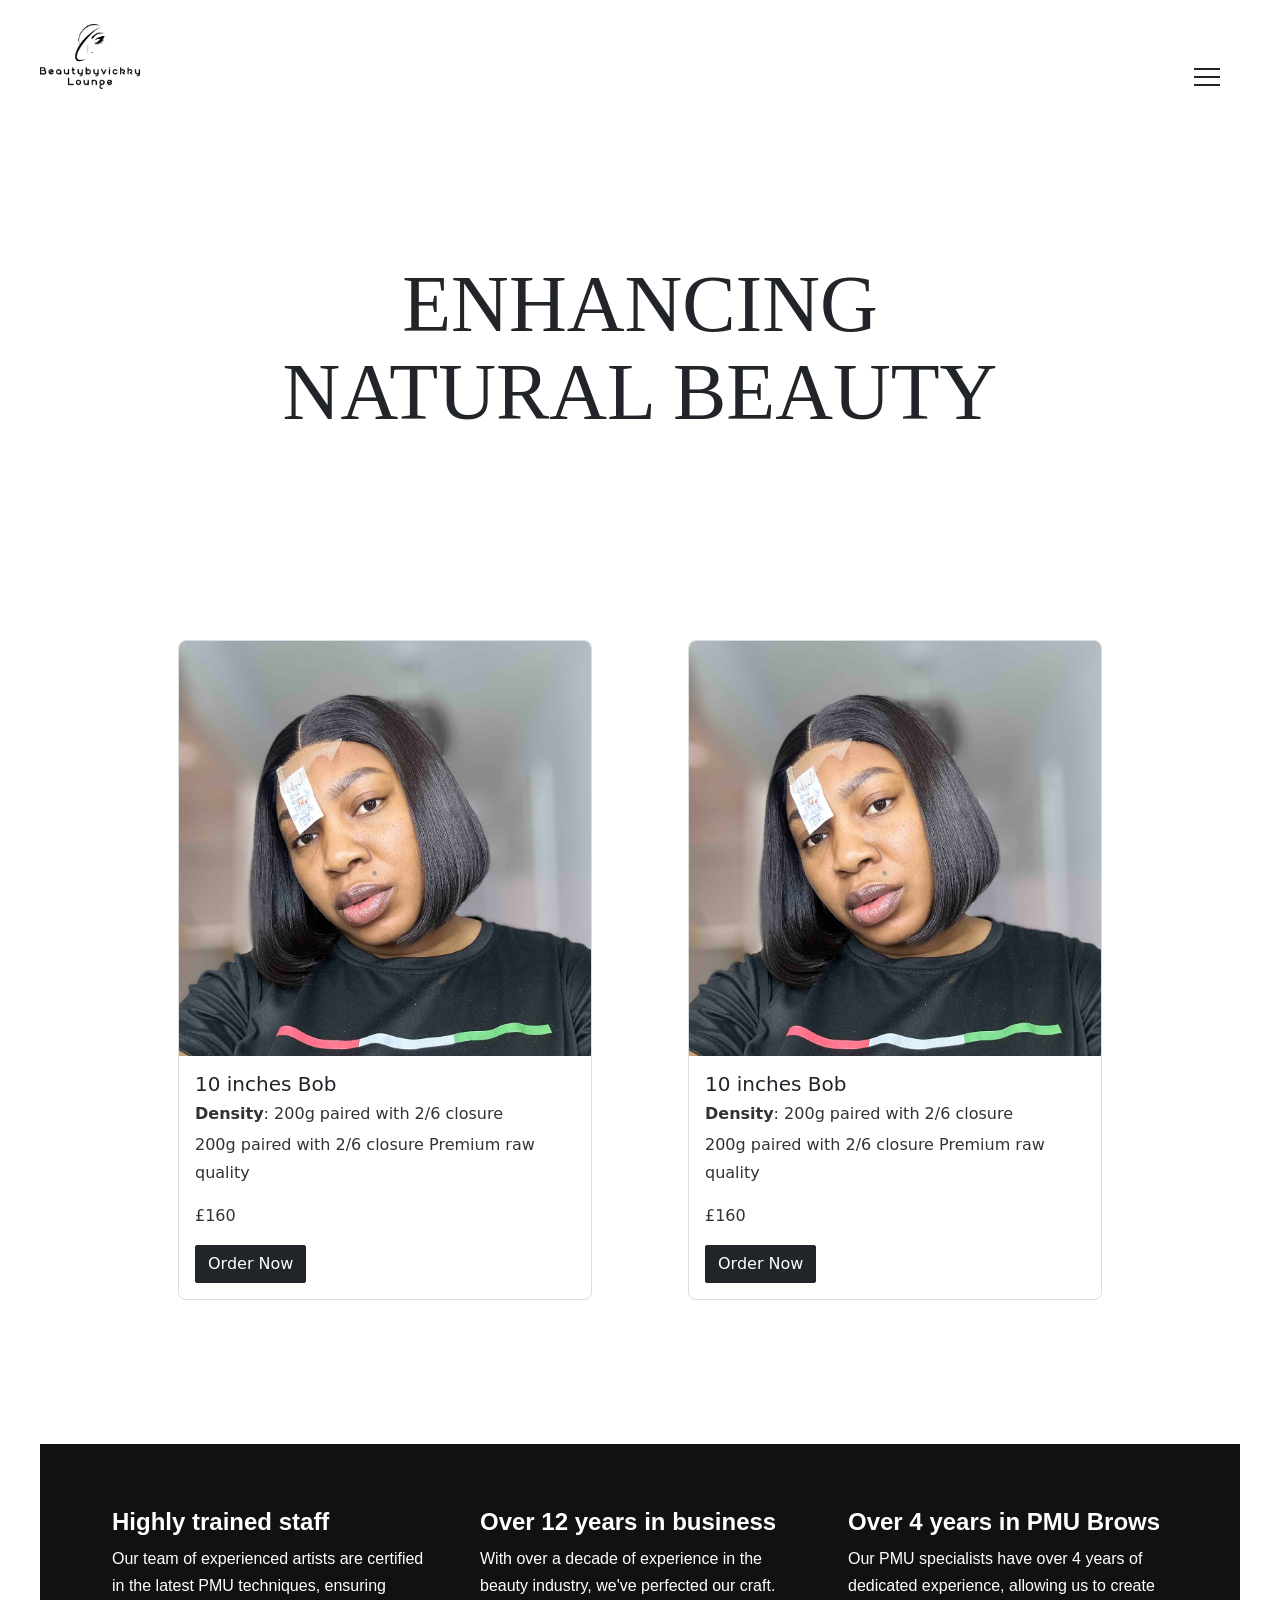
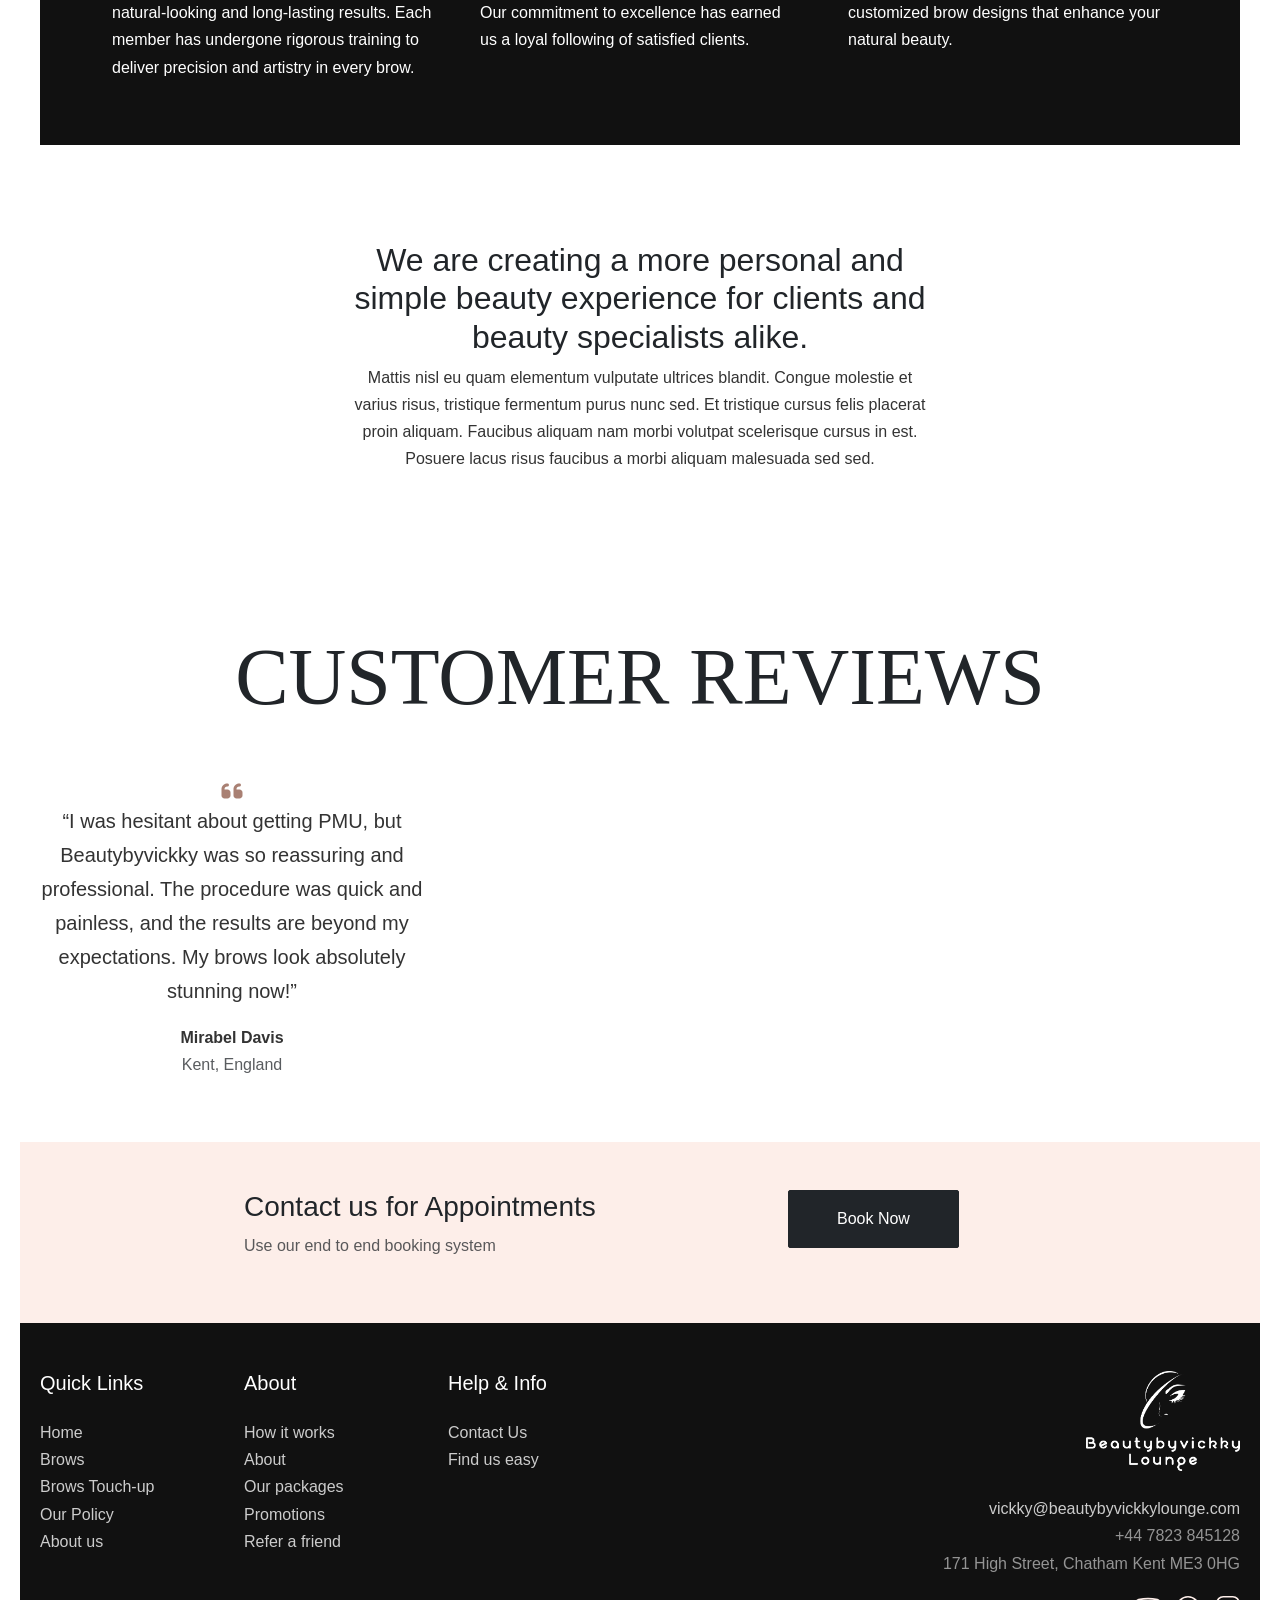
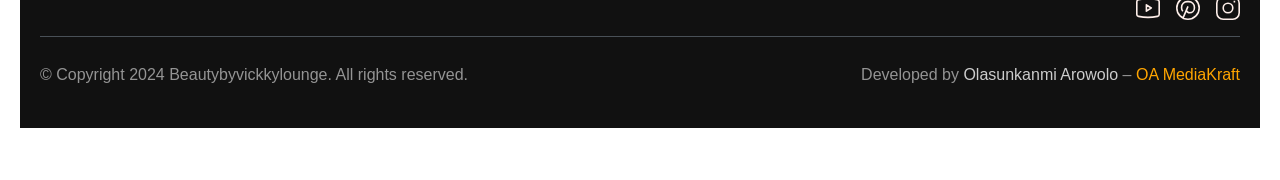
==== commit ab1da64d: "sho init" ====
--- a/index.html
+++ b/index.html
@@ -394,6 +394,8 @@
 						<h3 class="display-1 text-uppercase">Customer Reviews</h3>
 					</div>
 				</div>
+
+				
 				<div class="row">
 					<div class="col-md-4">
 						<div class="testimonial-item" style="text-align: center;">
@@ -604,4 +606,4 @@
 		<script type="text/javascript" src="js/script.js"></script>
 </body>
 
-</html>
+</html>
--- a/style.css
+++ b/style.css
@@ -0,0 +1,808 @@
+:root,
+[data-bs-theme=light] {
+  --heading-font: 'Cormorant Garamond', Georgia, serif;
+  --heading-font-weight: 400;
+  --heading-color: var(--bs-dark);
+  --heading-line-height: 1.1;
+  --swiper-theme-color: var(--bs-primary);
+  --custom-easing: cubic-bezier(.17, .67, .83, .67);
+  --bs-body-font-family: "Roboto", arial, sans-serif;
+  --bs-body-font-size: 1.0rem;
+  --bs-body-font-weight: 400;
+  --bs-body-line-height: 1.7;
+  --bs-body-color: #333;
+  --bs-body-color-rgb: 51, 51, 51;
+  --bs-primary: #a98073;
+  --bs-primary-dark: #a98073;
+  --bs-secondary: #FDEEE9;
+  --bs-black: #111;
+  --bs-light: #F1F1F0;
+  --bs-dark: #212529;
+  --bs-gray: #949494;
+  --bs-gray-dark: #51565b;
+  --bs-primary-rgb: 169, 128, 115;
+  --bs-secondary-rgb: 253, 238, 233;
+  --bs-black-rgb: 17, 17, 17;
+  --bs-light-rgb: 241, 241, 240;
+  --bs-dark-rgb: 33, 37, 41;
+  --bs-link-color: var(--bs-dark);
+  --bs-link-color-rgb: 17, 17, 17;
+  --bs-link-decoration: underline;
+  --bs-link-hover-color: var(--bs-primary);
+  --bs-link-hover-color-rgb: 169, 128, 115;
+}
+
+.container, .container-fluid, .container-lg, .container-md, .container-sm, .container-xl, .container-xxl {
+  --bs-gutter-x: 2.5rem;
+}
+
+.display-1 {
+  font-family: var(--heading-font);
+  font-weight: var(--heading-font-weight);
+  line-height: var(--heading-line-height);
+}
+
+.display-2,
+.display-3,
+.display-4,
+.display-5,
+.display-6 {
+  font-family: var(--heading-font);
+  font-weight: var(--heading-font-weight);
+  line-height: var(--heading-line-height);
+}
+
+html {
+  padding-left: 20px;
+  padding-right: 20px;
+}
+
+h1,
+h2,
+h3,
+h4,
+h5,
+h6 {
+  color: var(--heading-color);
+}
+
+a {
+  text-decoration: none;
+  transition: all 0.3s ease-out;
+}
+a {
+  text-decoration: none;
+  transition: all 0.3s ease-out;
+}
+
+.grey-link {
+  color: rgb(82, 82, 81);
+}
+.yellow-link {
+  color: yellow;
+}
+.red-link {
+  color: rgb(246, 131, 131);
+  font-weight: bold;
+}
+.red-link :hover {
+  color: green;
+}
+
+
+.container-fluid {
+  max-width: 1800px;
+}
+
+.dropdown-menu {
+  --bs-dropdown-border-radius: 0;
+  --bs-dropdown-border-width: 0;
+}
+
+.dropdown-item {
+  --bs-dropdown-item-padding-y: 0.25rem;
+  --bs-dropdown-item-padding-x: 1rem;
+  --bs-dropdown-link-color: var(--bs-black);
+  --bs-dropdown-item-border-radius: 0;
+}
+
+.dropdown-item.active,
+.dropdown-item:active {
+  --bs-dropdown-link-active-color: var(--bs-light);
+  --bs-dropdown-link-active-bg: var(--bs-black);
+}
+
+.list-group-item {
+  --bs-list-group-item-padding-x: 0;
+  --bs-list-group-border-width: 0;
+}
+
+.btn {
+  border-radius: 2px;
+}
+
+.bk-btn {
+  color: white;
+  border-radius: 40px;
+  background-color: rgba(48, 51, 49, 0.459);
+  padding: 10px 10px;
+  text-transform: uppercase;
+  font-size: 7px;
+  font-weight: bold;
+  cursor: pointer;
+}
+
+.bk-btn-min  {
+  color: #fff;
+  border-radius: 40px;
+  background-color: rgba(48, 51, 49, 0.459);
+  padding: 10px 10px;
+  border: none;
+  text-transform: uppercase;
+  font-size: 7px;
+  font-weight: bold;
+  cursor: pointer;
+  transition: transform 0.3s ease, color 0.3s ease; /* Smooth transition for transform and color */
+}
+
+.bk-btn-min:hover {
+  color: yellow; /* Change text color to yellow on hover */
+  transform: translateY(-3px); /* Slightly pops up the button */
+}
+
+
+
+
+.service-card-grey {
+  background-color: #f7f7f7;
+  padding: 15px;
+  border-radius: 10px;
+  transition: all 0.3s ease-out;
+}
+
+.service-card-pink {
+  background-color: #db2fad4d;
+  padding: 15px;
+  border-radius: 10px;
+  transition: all 0.3s ease-out;
+  hove
+}
+
+.service-price {
+  font-weight: 400px;
+}
+
+.expandable-div {
+  display: none;
+}
+
+.expanded {
+  display: block;
+}
+
+.policy-text {
+  font-size: 10px;
+  padding-left: 2px;
+  padding-right: 2px;
+}
+
+.btn-primary {
+  --bs-btn-color: #fff;
+  --bs-btn-bg: var(--bs-primary);
+  --bs-btn-border-color: var(--bs-primary);
+  --bs-btn-hover-color: #fff;
+  --bs-btn-hover-bg: var(--bs-primary-dark);
+  --bs-btn-hover-border-color: var(--bs-primary-dark);
+  --bs-btn-focus-shadow-rgb: 49, 132, 253;
+  --bs-btn-active-color: #fff;
+  --bs-btn-active-bg: var(--bs-secondary);
+  --bs-btn-active-border-color: var(--bs-secondary);
+  --bs-btn-active-shadow: inset 0 3px 5px rgba(0, 0, 0, 0.125);
+  --bs-btn-disabled-color: #fff;
+  --bs-btn-disabled-bg: var(--bs-primary);
+  --bs-btn-disabled-border-color: var(--bs-primary);
+}
+
+.btn-outline-primary {
+  --bs-btn-color: var(--bs-primary);
+  --bs-btn-border-color: var(--bs-primary);
+  --bs-btn-hover-color: #fff;
+  --bs-btn-hover-bg: var(--bs-primary);
+  --bs-btn-hover-border-color: var(--bs-primary);
+  --bs-btn-focus-shadow-rgb: 13, 110, 253;
+  --bs-btn-active-color: #fff;
+  --bs-btn-active-bg: var(--bs-primary);
+  --bs-btn-active-border-color: var(--bs-primary);
+  --bs-btn-active-shadow: inset 0 3px 5px rgba(0, 0, 0, 0.125);
+  --bs-btn-disabled-color: var(--bs-primary);
+  --bs-btn-disabled-bg: transparent;
+  --bs-btn-disabled-border-color: var(--bs-primary);
+  --bs-gradient: none;
+}
+
+.pagination {
+  --bs-pagination-active-bg: var(--bs-black);
+  --bs-pagination-border-width: 0;
+  --bs-pagination-border-radius: 0;
+}
+
+.breadcrumb {
+  --bs-breadcrumb-item-padding-x: 1em;
+}
+
+.text-white {
+  --heading-color: var(--bs-light);
+  --bs-breadcrumb-item-active-color: var(--bs-light);
+  --bs-breadcrumb-divider-color: var(--bs-light);
+  --bs-link-color-rgb: var(--bs-light-rgb);
+  --bs-link-hover-color-rgb: var(--bs-light-rgb);
+}
+
+.text-white .nav-link {
+  --bs-nav-link-color: var(--bs-light);
+  --bs-nav-link-hover-color: var(--bs-light);
+  --bs-nav-link-active-color: var(--bs-light);
+  --bs-navbar-active-color: var(--bs-light);
+}
+
+.accordion {
+  --bs-accordion-border-width: 0;
+  --bs-accordion-border-radius: 0;
+  --bs-accordion-inner-border-radius: 0;
+  --bs-accordion-btn-padding-x: 0;
+  --bs-accordion-btn-padding-y: 1rem;
+  --bs-accordion-btn-color: var(--bs-dark);
+  --bs-accordion-btn-bg: transparent;
+  --bs-accordion-btn-focus-border-color: var(--bs-dark);
+  --bs-accordion-btn-focus-box-shadow: none;
+  --bs-accordion-body-padding-x: 0;
+  --bs-accordion-body-padding-y: 1rem;
+  --bs-accordion-active-color: var(--bs-dark);
+  --bs-accordion-active-bg: transparent;
+}
+
+.accordion-button {
+  font-size: 1.2rem;
+  border-bottom: 1px solid var(--bs-border-color);
+}
+
+.form-control:focus {
+  border-color: #ccc;
+  box-shadow: 0 0 0 0.25rem rgba(200, 200, 200, .25);
+}
+
+[data-bs-theme=dark] {
+  color-scheme: dark;
+  --heading-color: #fff;
+  --bs-heading-color: #fff;
+  --bs-link-color: #CCCCCC;
+  --bs-link-hover-color: var(--bs-primary);
+  --bs-link-color-rgb: 204, 204, 204;
+  --bs-link-hover-color-rgb: 131, 169, 172;
+  --bs-body-color: var(--bs-light);
+  --bs-body-color-rgb: 241, 241, 240;
+  --bs-body-bg: #111;
+  --bs-body-bg-rgb: 17, 17, 41;
+  color: var(--bs-gray);
+}
+
+[data-bs-theme=dark] .dropdown-item {
+  --bs-dropdown-link-color: var(--bs-light);
+  --bs-dropdown-link-hover-color: var(--bs-white);
+}
+
+[data-bs-theme=dark] .bg-white,
+[data-bs-theme=dark] .bg-light {
+  --bs-bg-opacity: 0.1;
+}
+
+@media (min-width: 1200px) {
+
+  .container,
+  .container-lg,
+  .container-md,
+  .container-sm,
+  .container-xl {
+    max-width: 1440px;
+  }
+}
+
+#menu-toggle {
+  opacity: 0;
+}
+
+#menu-toggle:checked~.menu-btn>span {
+  transform: rotate(45deg);
+}
+
+#menu-toggle:checked~.menu-btn>span::before {
+  top: 0;
+  transform: rotate(0);
+  background: #fff;
+}
+
+#menu-toggle:checked~.menu-btn>span::after {
+  top: 0;
+  transform: rotate(90deg);
+  background: #fff;
+}
+
+#menu-toggle:checked~.navmenu {
+  visibility: visible;
+  right: 0;
+}
+
+.menu-btn {
+  display: flex;
+  align-items: center;
+  position: fixed;
+  top: 20px;
+  right: 20px;
+  width: 26px;
+  height: 26px;
+  cursor: pointer;
+  z-index: 9;
+  margin: 20px;
+}
+
+.menu-btn>span,
+.menu-btn>span::before,
+.menu-btn>span::after {
+  display: block;
+  position: absolute;
+  width: 100%;
+  height: 2px;
+  background-color: var(--bs-dark);
+  transition-duration: .25s;
+}
+
+.menu-btn>span::before {
+  content: '';
+  top: -8px;
+}
+
+.menu-btn>span::after {
+  content: '';
+  top: 8px;
+}
+
+.nav-overlay {
+  position: fixed;
+  z-index: 9;
+}
+
+.nav-overlay:before,
+.nav-overlay:after {
+  content: "";
+  position: fixed;
+  top: 0;
+  width: 100vw;
+  height: 100vh;
+  background: rgba(10, 10, 10, 0.8);
+  border-bottom-left-radius: 200%;
+  z-index: -1;
+  -webkit-transition: -webkit-transform cubic-bezier(0.77, 0, 0.175, 1) 0.6s, border-radius linear 0.8s;
+  transition: -webkit-transform cubic-bezier(0.77, 0, 0.175, 1) 0.6s, border-radius linear 0.8s;
+  transition: transform cubic-bezier(0.77, 0, 0.175, 1) 0.6s, border-radius linear 0.8s;
+  transition: transform cubic-bezier(0.77, 0, 0.175, 1) 0.6s, -webkit-transform cubic-bezier(0.77, 0, 0.175, 1) 0.6s, border-radius linear 0.8s;
+  -webkit-transform: translateX(100%) translateY(-100%);
+  transform: translateX(100%) translateY(-100%);
+}
+
+.nav-overlay:after {
+  background: rgba(10, 10, 10, 1);
+  -webkit-transition-delay: 0s;
+  transition-delay: 0s;
+}
+
+.nav-overlay:before {
+  -webkit-transition-delay: .2s;
+  transition-delay: .2s;
+}
+
+.nav__content {
+  position: fixed;
+  visibility: hidden;
+  top: 50%;
+  margin-top: 20px;
+  -webkit-transform: translate(0%, -50%);
+  transform: translate(0%, -50%);
+  width: 100%;
+  text-align: center;
+}
+
+.nav__list {
+  position: relative;
+  padding: 0;
+  margin: 0;
+  z-index: 2;
+}
+
+.nav__list-item {
+  position: relative;
+  display: block;
+  -webkit-transition-delay: 0.8s;
+  transition-delay: 0.8s;
+  opacity: 0;
+  text-align: center;
+  color: #fff;
+  overflow: hidden;
+  font-size: 6vh;
+  line-height: 1;
+  -webkit-transform: translate(100px, 0%);
+  transform: translate(100px, 0%);
+  -webkit-transition: opacity .2s ease, -webkit-transform .3s ease;
+  transition: opacity .2s ease, -webkit-transform .3s ease;
+  transition: opacity .2s ease, transform .3s ease;
+  transition: opacity .2s ease, transform .3s ease, -webkit-transform .3s ease;
+  margin-top: 0;
+  margin-bottom: 0;
+}
+
+.nav__list-item a {
+  position: relative;
+  text-decoration: none;
+  color: rgba(255, 255, 255, 0.6);
+  overflow: hidden;
+  cursor: pointer;
+  padding-left: 5px;
+  padding-right: 5px;
+  font-weight: 900;
+  z-index: 2;
+  display: inline-block;
+  text-transform: uppercase;
+  -webkit-transition: all 200ms linear;
+  transition: all 200ms linear;
+}
+
+.nav__list-item a:after {
+  position: absolute;
+  content: '';
+  top: 50%;
+  margin-top: -2px;
+  left: 50%;
+  width: 0;
+  height: 0;
+  opacity: 0;
+  background-color: var(--accent-color);
+  z-index: 1;
+  -webkit-transition: all 200ms linear;
+  transition: all 200ms linear;
+}
+
+.nav__list-item a:hover:after {
+  height: 4px;
+  opacity: 1;
+  left: 0;
+  width: 100%;
+}
+
+.nav__list-item a:hover {
+  color: rgba(255, 255, 255, 1);
+}
+
+.nav__list-item.active-nav a {
+  color: rgba(255, 255, 255, 1);
+}
+
+.nav__list-item.active-nav a:after {
+  height: 4px;
+  opacity: 1;
+  left: 0;
+  width: 100%;
+}
+
+body.nav-active .nav__content {
+  visibility: visible;
+}
+
+body.nav-active .menu-icon__line {
+  background-color: var(--light-background-color);
+  -webkit-transform: translate(0px, 0px) rotate(-45deg);
+  transform: translate(0px, 0px) rotate(-45deg);
+}
+
+body.nav-active .menu-icon__line-left {
+  width: 15px;
+  -webkit-transform: translate(2px, 4px) rotate(45deg);
+  transform: translate(2px, 4px) rotate(45deg);
+}
+
+body.nav-active .menu-icon__line-right {
+  width: 15px;
+  float: right;
+  -webkit-transform: translate(-3px, -3.5px) rotate(45deg);
+  transform: translate(-3px, -3.5px) rotate(45deg);
+}
+
+body.nav-active .menu-icon:hover .menu-icon__line-left,
+body.nav-active .menu-icon:hover .menu-icon__line-right {
+  width: 15px;
+}
+
+body.nav-active .nav-overlay {
+  visibility: visible;
+}
+
+body.nav-active .nav-overlay:before,
+body.nav-active .nav-overlay:after {
+  -webkit-transform: translateX(0%) translateY(0%);
+  transform: translateX(0%) translateY(0%);
+  border-radius: 0;
+}
+
+body.nav-active .nav-overlay:after {
+  -webkit-transition-delay: .1s;
+  transition-delay: .1s;
+}
+
+body.nav-active .nav-overlay:before {
+  -webkit-transition-delay: 0s;
+  transition-delay: 0s;
+}
+
+body.nav-active .nav__list-item {
+  opacity: 1;
+  -webkit-transform: translateX(0%);
+  transform: translateX(0%);
+  -webkit-transition: opacity .3s ease, color .3s ease, -webkit-transform .3s ease;
+  transition: opacity .3s ease, color .3s ease, -webkit-transform .3s ease;
+  transition: opacity .3s ease, transform .3s ease, color .3s ease;
+  transition: opacity .3s ease, transform .3s ease, color .3s ease, -webkit-transform .3s ease;
+}
+
+body.nav-active .nav__list-item:nth-child(0) {
+  -webkit-transition-delay: 0.7s;
+  transition-delay: 0.7s;
+}
+
+body.nav-active .nav__list-item:nth-child(1) {
+  -webkit-transition-delay: 0.8s;
+  transition-delay: 0.8s;
+}
+
+body.nav-active .nav__list-item:nth-child(2) {
+  -webkit-transition-delay: 0.9s;
+  transition-delay: 0.9s;
+}
+
+body.nav-active .nav__list-item:nth-child(3) {
+  -webkit-transition-delay: 1s;
+  transition-delay: 1s;
+}
+
+body.nav-active .nav__list-item:nth-child(4) {
+  -webkit-transition-delay: 1.1s;
+  transition-delay: 1.1s;
+}
+
+body.nav-active .nav__list-item:nth-child(5) {
+  -webkit-transition-delay: 1.2s;
+  transition-delay: 1.2s;
+}
+
+body.nav-active .nav__list-item:nth-child(6) {
+  -webkit-transition-delay: 1.3s;
+  transition-delay: 1.3s;
+}
+
+body.nav-active .nav__list-item:nth-child(7) {
+  -webkit-transition-delay: 1.4s;
+  transition-delay: 1.4s;
+}
+
+body.nav-active .nav__list-item:nth-child(8) {
+  -webkit-transition-delay: 1.5s;
+  transition-delay: 1.5s;
+}
+
+body.nav-active .nav__list-item:nth-child(9) {
+  -webkit-transition-delay: 1.6s;
+  transition-delay: 1.6s;
+}
+
+body.nav-active .nav__list-item:nth-child(10) {
+  -webkit-transition-delay: 1.7s;
+  transition-delay: 1.7s;
+}
+
+#billboard .text-content {
+  z-index: 2;
+  position: absolute;
+  width: 40%;
+  top: 30%;
+}
+
+#billboard .text-content .display-1 {
+  font-size: calc(2.5rem + 6vw);
+}
+
+#billboard figure figcaption {
+  position: absolute;
+  top: 0;
+  right: 0;
+}
+
+#header {
+  position: sticky;
+  top: 0;
+  z-index: 1000;
+  background-color: rgba(255, 255, 255, 0.5);
+  backdrop-filter: blur(10px);
+  -webkit-backdrop-filter: blur(10px);
+}
+
+@media screen and (max-width: 767px) {
+  #billboard .text-content {
+    position: relative;
+    margin-top: 30px;
+    margin-bottom: 30px;
+    width: 100%;
+  }
+
+  #billboard figure figcaption {
+    position: relative;
+  }
+
+  .oa-links {
+    width: 26px;
+  
+  }
+}
+
+.display-3 {
+  font-size: 20px;
+}
+
+.color-change {
+  text-decoration: underline;
+  font-weight: bold;
+  animation: color-change 3s infinite;
+}
+
+@keyframes color-change {
+  0% {
+    color: red;
+  }
+
+  25% {
+    color: blue;
+  }
+
+  50% {
+    color: green;
+  }
+
+  z 75% {
+    color: orange;
+  }
+
+  100% {
+    color: purple;
+  }
+}
+
+
+.homepage {
+  height: 100vh; /* Full viewport height */
+  width: 100%; /* Full width */
+  position: relative; /* Positioning context for absolute children */
+  background: url("img/bgimg.png") no-repeat center center; /* Center background */
+  background-size: cover; /* Cover the entire area */
+  background-attachment: fixed; /* Fixed attachment */
+}
+
+@media (max-width: 768px) {
+  .homepage {
+    height: 100%; /* Adjust height for smaller screens */
+    background-attachment: scroll; /* Change to scroll on mobile for better performance */
+  }
+}
+
+@media (max-width: 480px) {
+  .homepage {
+    background: none; /* Disable background on mobile */
+  }
+}
+
+/* Specific styles for iPhone 13 */
+@media only screen and (min-device-width: 390px) and (max-device-width: 390px) and (min-device-height: 844px) and (max-device-height: 844px) and (-webkit-min-device-pixel-ratio: 2) {
+  .homepage {
+    background: none; /* Disable background for iPhone 13 */
+    height: auto; /* Allow for content to dictate height */
+  }
+}
+
+
+
+.homepage::before {
+  content: "";
+  position: absolute;
+  left: 0;
+  top: 0;
+  height: 100%;
+  width: 100%;
+  background: rgba(0, 0, 0, 0.2);
+}
+
+.homepage .content {
+  display: flex;
+  height: 85%;
+  z-index: 3;
+  align-items: center;
+  justify-content: center;
+  flex-direction: column;
+}
+
+.homepage .content h1 {
+  font-size: 60px;
+  font-weight: 700;
+  margin-bottom: 10px;
+}
+
+.homepage .content .text {
+  margin-bottom: 50px;
+  color: #fff;
+  font-size: 30px;
+  text-align: center;
+  text-shadow: 0px 0px 10px rgba(0, 0, 0, 0.3);
+  font-weight: bold;
+}
+.homepage .content .para{
+    font-size: 15px;
+    font-family: 'Lucida Sans', 'Lucida Sans Regular', 'Lucida Grande', 'Lucida Sans Unicode', Geneva, Verdana, sans-serif;
+    color:#EB009F;
+}
+
+.homepage .content h1 {
+  font-size: 40px;
+  font-weight: 700;
+  margin-bottom: 10px;
+}
+
+.homepage .content .text {
+  font-size: 17px;
+}
+
+.content a {
+  color: #000;
+  display: block;
+  text-transform: uppercase;
+  font-size: 18px;
+  margin: 0 10px;
+  padding: 10px 30px;
+  border-radius: 5px;
+  background: #fff;
+  border: 2px solid #fff;
+  transition: 0.4s ease;
+  box-shadow: 0 10px 20px rgba(0, 0, 0, 0.3);
+  text-decoration: none;
+}
+
+.content a:hover {
+  color: #fff;
+  background: rgba(255,255,255,0.3);
+}
+
+
+.content a {
+  font-size: 17px;
+  padding: 9px 20px;
+}
+
+.homepage {
+  background-image: url('images/home-img.jpg');
+  background-size: cover;
+  background-position: center;
+  background-repeat: no-repeat;
+  color: white; /* Ensures the text is readable over the background */
+  padding: 2rem; /* Adjust padding as needed for spacing */
+}
+
+.oamedia {
+  color: orange
+}
+
+.oa-links {
+  width: 26px;
+}
